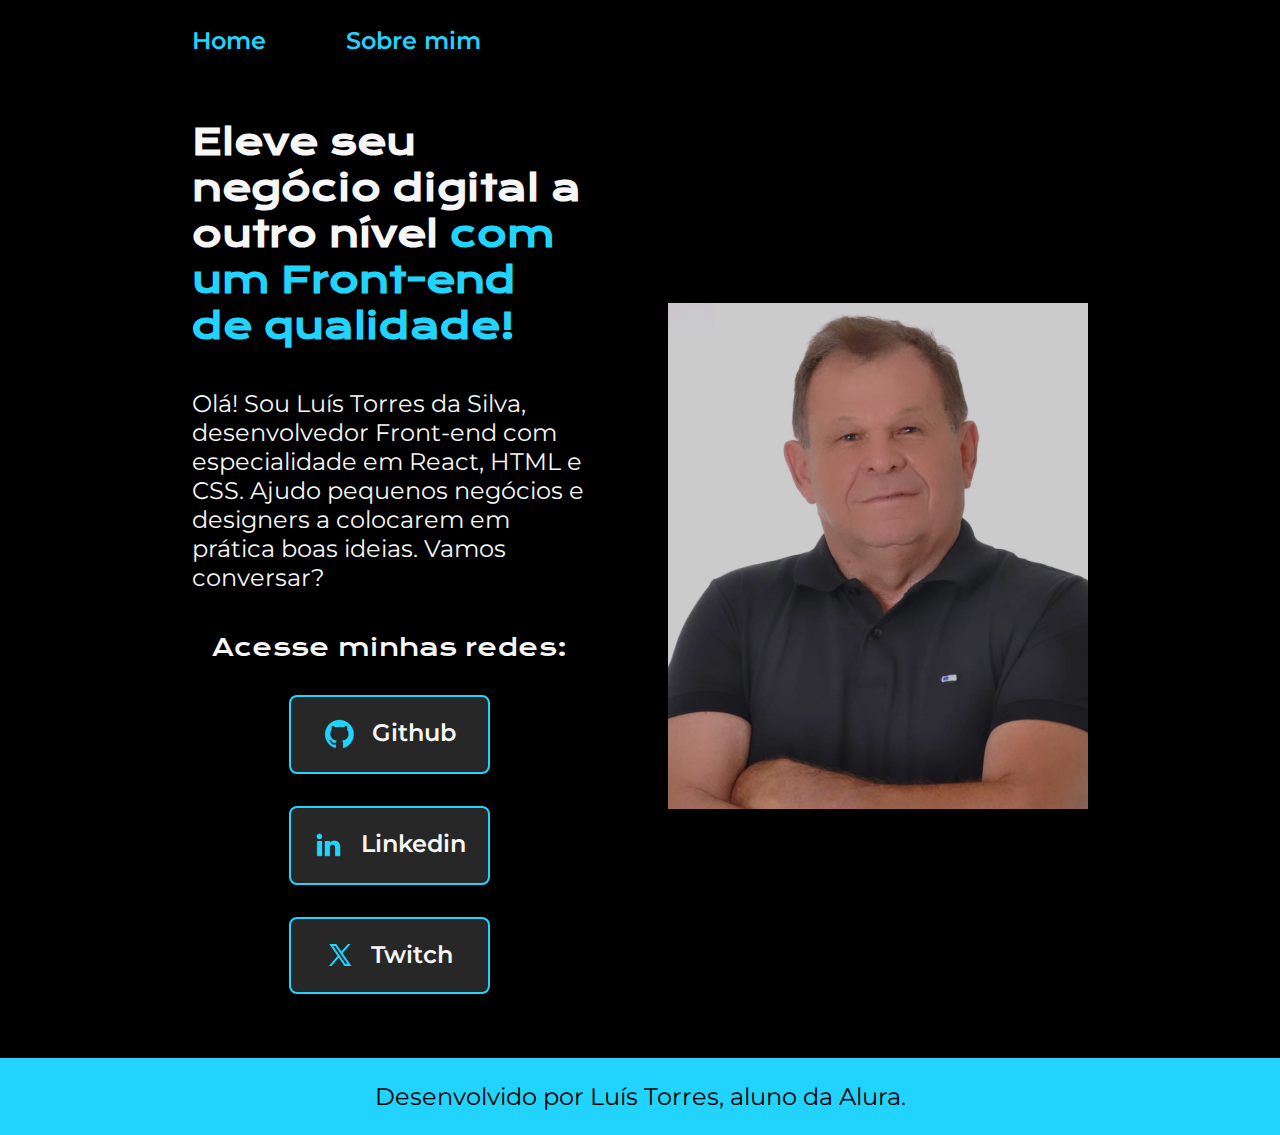
==== index.html @ 772ebe27 "Enviar arquivos img, styles, about.html e index.html" ====
<!DOCTYPE html>
<html lang="pt-br">

<head>
    <meta charset="UTF-8">
    <meta http-equiv="X-UA-Compatible" content="IE=edge">
    <meta name="viewport" content="width=device-width, initial-scale=1.0">
    <title>Portifolio</title>
    <link rel="stylesheet" href="./styles/style.css">
</head>

<body>
    <header class="cabecalho">
        <nav class="cabecalho__menu">
            <a class="cabecalho__menu__link" href="index.html">Home</a>
            <a class="cabecalho__menu__link" href="about.html">Sobre mim</a>
        </nav>
    </header>
    <main class="apresentacao">
        <section class="apresentacao__conteudo">
            <h1 class="apresentacao__conteudo__titulo">Eleve seu negócio digital a outro nível<strong 
            class="titulo-destaque"> com um Front-end de qualidade!
            </strong></h1>
            <p class="apresentacao__conteudo__texto">Olá! Sou Luís Torres da Silva, desenvolvedor
            Front-end com especialidade em React, HTML e
            CSS. Ajudo pequenos negócios e designers a
            colocarem em prática boas ideias. Vamos
            conversar?</p>
            <div class="apresentacao__links">
                <h2 class="apresentacao__links__subtitulo">Acesse minhas redes:</h2>
                <a  class="apresentacao__links__navegacao
                " href="https://github.com/tluistorres">
                    <img src="./img/github.png">
                Github
                </a>
                <a class="apresentacao__links__navegacao" href="https://www.linkedin.com/in/luís-torres-4a3264137">
                    <img src="./img/linkedin.png">Linkedin
                </a> 
                <a class="apresentacao__links__navegacao" href="https://X.com/@ProfLuisTorres">
                    <img src="./img/twitch-novo.png">Twitch
                </a>
            </div>
        </section>
            <img class="apresentacao__imagem" src="./img/imagem.png" alt="Foto de Luís Torres">
    </main>
    <footer class="rodape">
        <p>Desenvolvido por Luís Torres, aluno da Alura.</p>
    </footer>
</body>

</html>
---- styles/style.css ----
@import url('https://fonts.googleapis.com/css2?family=Krona+One&family=Montserrat:wght@400;600&display=swap');

:root {
    --cor-primaria: #000000;
    --cor-secundaria: #F6F6F6;
    --cor-terciaria: #22D4FD;
    --cor-hover: #272727;

    --fonte-primaria: 'Krona One', sans-serif;
    --fonte-secundaria: 'Montserrat', sans-serif;
}
    
*{
    margin: 0;
    padding: 0;
}

body {
    box-sizing: border-box;
    background-color: var(--cor-primaria);
    color: var(--cor-secundaria);
}

.cabecalho {
    padding: 2% 0% 0% 15%;
}

.cabecalho__menu {
    display: flex;
    gap: 80px;
}

.cabecalho__menu__link {
    font-family: var(--fonte-secundaria);
    font-size: 1.5rem;
    font-weight: 600;
    color: var(--cor-terciaria);
    text-decoration: none;
}

.apresentacao {
    padding: 5% 15%;
    display: flex;
    align-items: center;
    justify-content: space-between;
    gap: 82px;
}

.apresentacao__conteudo {
    width: 50%;
    display: flex;
    flex-direction: column;
    gap: 40px;
}

.apresentacao__conteudo__titulo {
    font-size: 2.25rem;
    font-family: var(--fonte-primaria);
}

.titulo-destaque {
    color: var(--cor-terciaria);
}

.apresentacao__conteudo__texto {
    font-size: 1.5rem;
    font-family: var(--fonte-secundaria);
}


.apresentacao__links {
    display: flex; 
    flex-direction: column;
    align-items: center;
    justify-content: space-between;
    gap: 32px;
}

.apresentacao__links__subtitulo {
    font-family: var(--fonte-primaria);
    font-weight: 400;
    font-size: 1.5rem;
}

.apresentacao__links__navegacao {
    display: flex;
    justify-content: center;
    gap: 16px;
    border: 2px solid var(--cor-terciaria);
    width: 50%;
    text-align: center;
    border-radius: 8px;
    font-size: 1.5rem;
    font-weight: 600;
    padding: 21.5px 0;
    text-decoration: none;
    color: var(--cor-secundaria);
    font-family: var(--fonte-secundaria);
}

.apresentacao__links__navegacao {
    background-color: var(--cor-hover);
}

.apresentacao__imagem {
  
    width: 50%; 
}
.rodape {
    color: var(--cor-primaria);
    background-color: var(--cor-terciaria);
    padding: 24px;
    text-align: center;
    font-family: var(--fonte-secundaria);
    font-size: 1.5rem;
    font-weight: 400;
}
@media (max-width: 1200px) {
    .cabecalho {
        padding: 10%;  
    }   
    .cabecalho__menu {
        justify-content: center;
    }

    .apresentacao {
        flex-direction: column-reverse;
    }
    
    .apresentacao__conteudo {
        width: auto;
    }
}
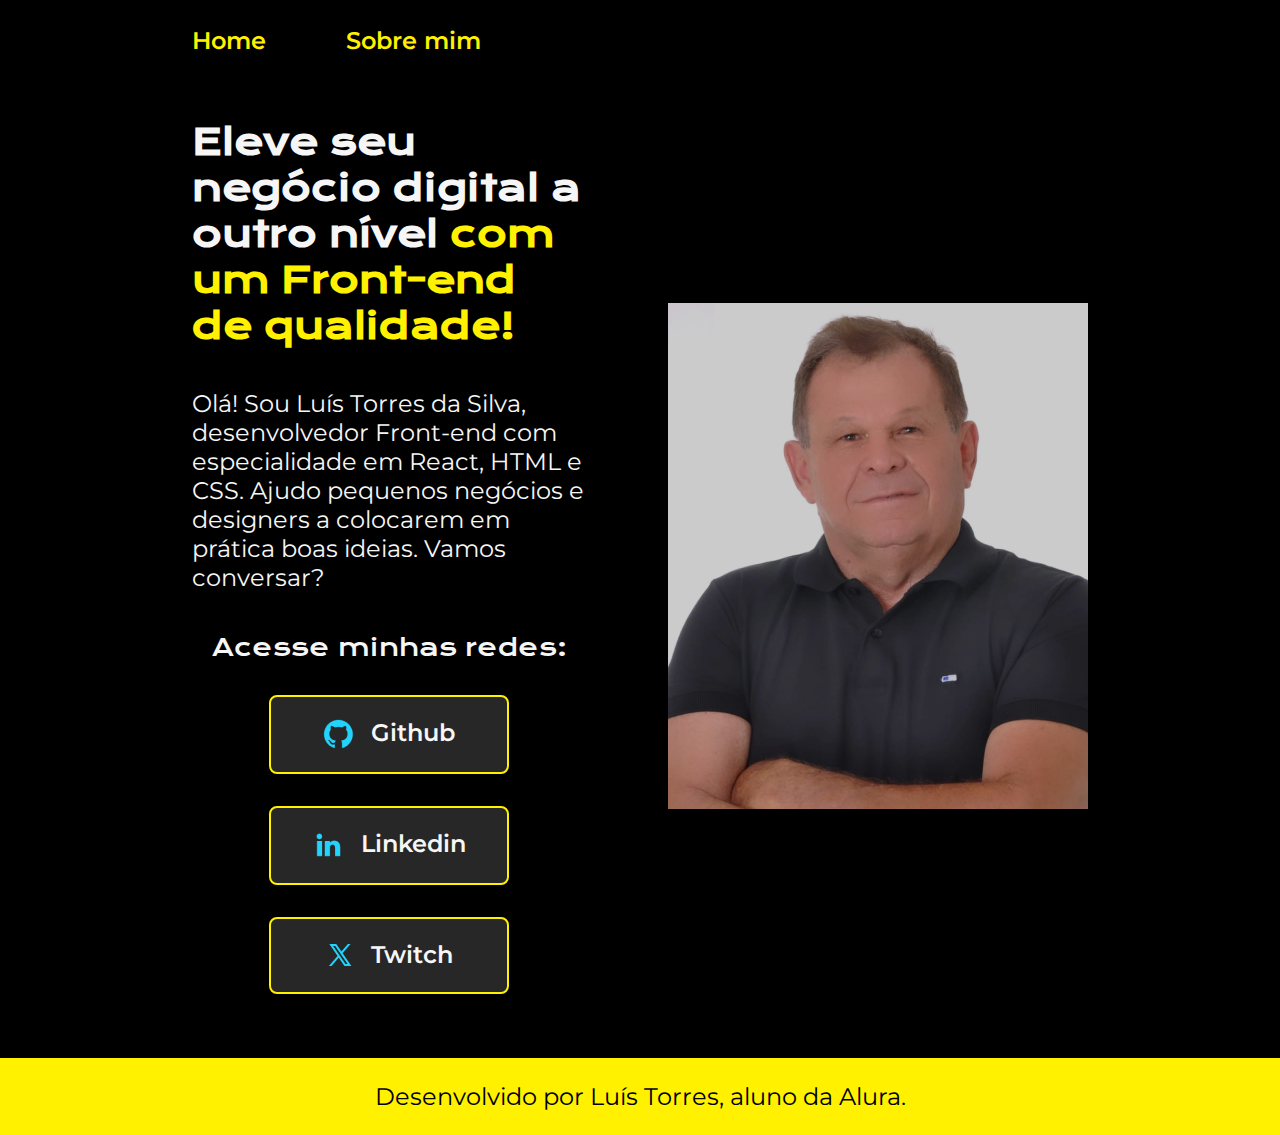
==== commit ca84bbdb: "Atualização do arquivo index.html" ====
--- a/index.html
+++ b/index.html
@@ -1,14 +1,13 @@
 <!DOCTYPE html>
 <html lang="pt-br">
-
 <head>
     <meta charset="UTF-8">
     <meta http-equiv="X-UA-Compatible" content="IE=edge">
     <meta name="viewport" content="width=device-width, initial-scale=1.0">
     <title>Portifolio</title>
+    <link rel="shortcut icon" href="./img/logo_html.png" type="image/x-icon">
     <link rel="stylesheet" href="./styles/style.css">
 </head>
-
 <body>
     <header class="cabecalho">
         <nav class="cabecalho__menu">
--- a/styles/style.css
+++ b/styles/style.css
@@ -3,7 +3,7 @@
 :root {
     --cor-primaria: #000000;
     --cor-secundaria: #F6F6F6;
-    --cor-terciaria: #22D4FD;
+    --cor-terciaria: #FFF100;
     --cor-hover: #272727;
 
     --fonte-primaria: 'Krona One', sans-serif;
@@ -87,7 +87,7 @@
     justify-content: center;
     gap: 16px;
     border: 2px solid var(--cor-terciaria);
-    width: 50%;
+    width: 60%;
     text-align: center;
     border-radius: 8px;
     font-size: 1.5rem;
